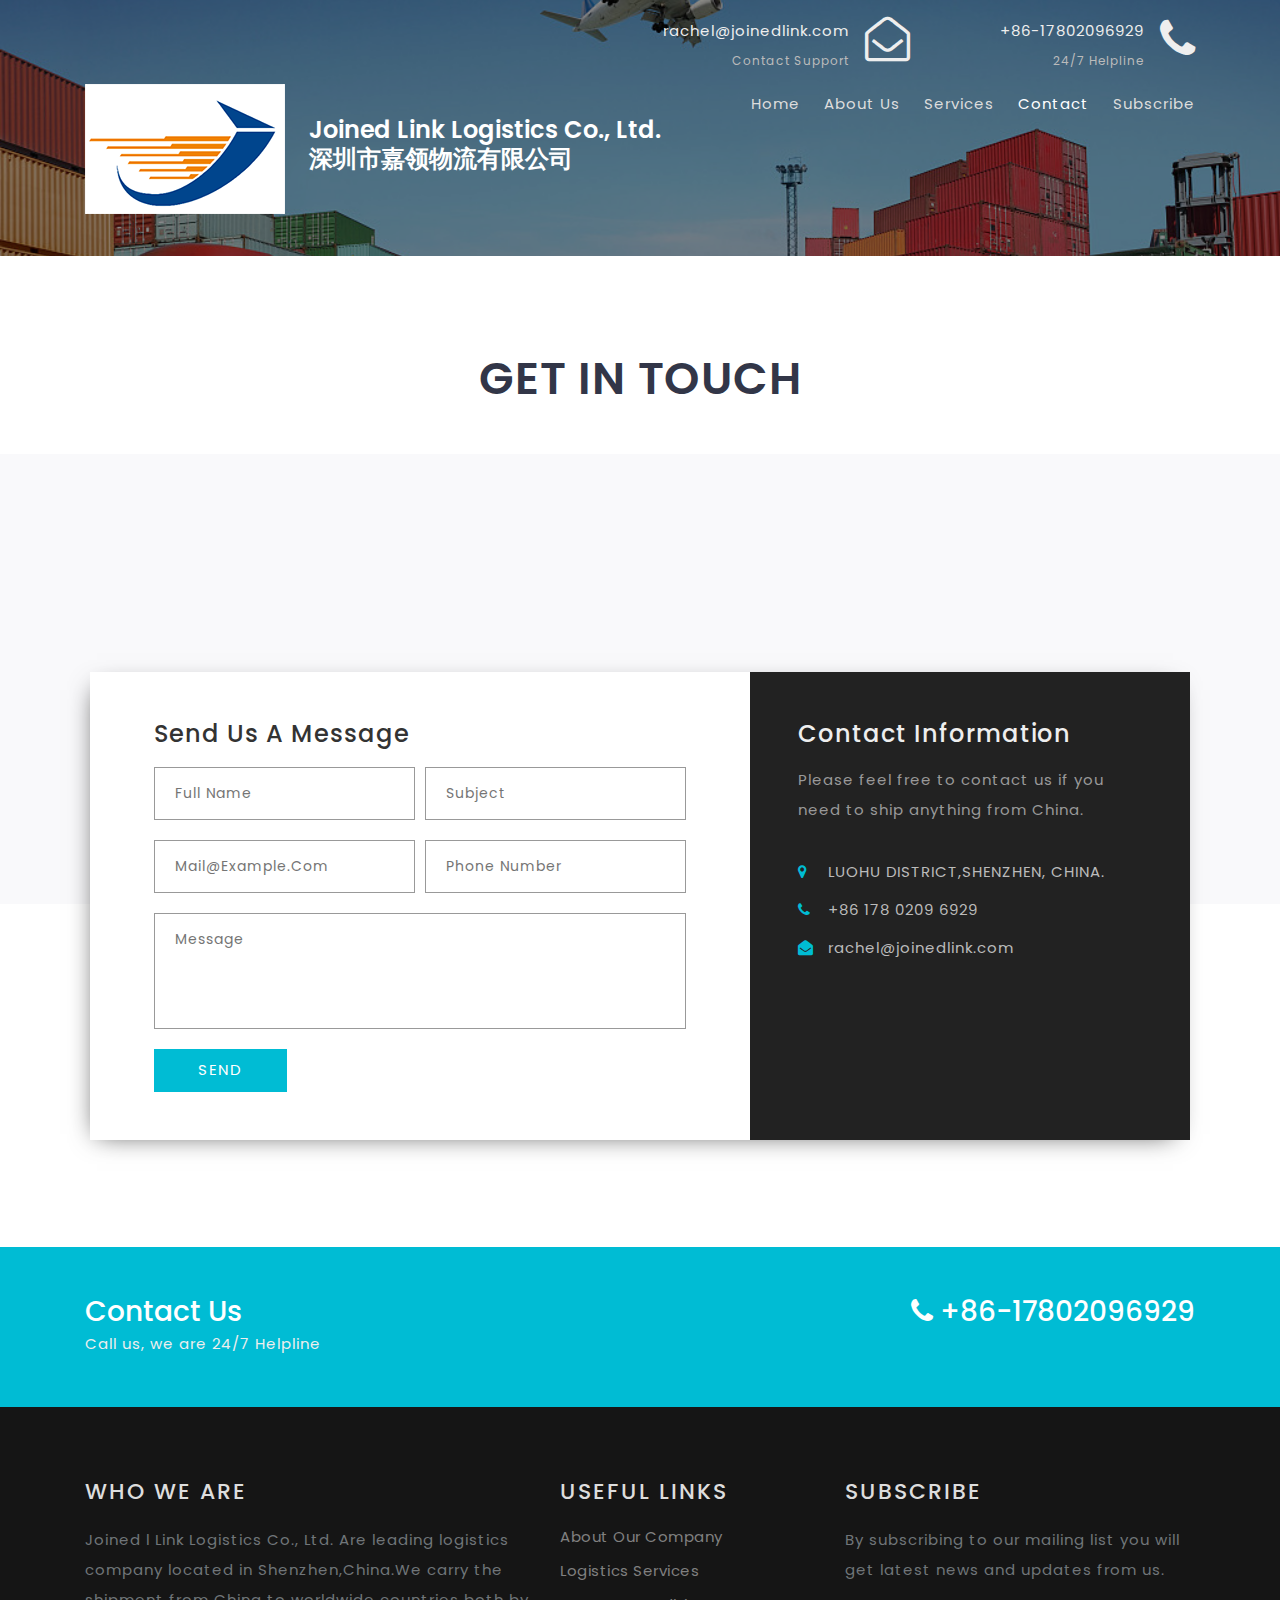
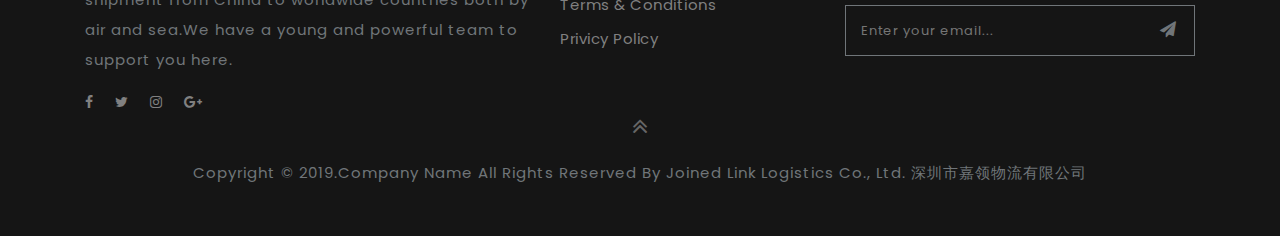
==== contact.html @ b7294167 "Add files via upload" ====
<!DOCTYPE html>
<html lang="en">
<head>
<title>Contact</title>
<!-- for-mobile-apps -->
<meta name="viewport" content="width=device-width, initial-scale=1">
<meta http-equiv="Content-Type" content="text/html; charset=utf-8" />
<meta name="keywords" content="" />

    <script>
        addEventListener("load", function () {
            setTimeout(hideURLbar, 0);
        }, false);

        function hideURLbar() {
            window.scrollTo(0, 1);
        }
    </script>
	
	<!-- css files -->
    <link href="css/bootstrap.css" rel='stylesheet' type='text/css' /><!-- bootstrap css -->
    <link href="css/style.css" rel='stylesheet' type='text/css' /><!-- custom css -->
    <link href="css/font-awesome.min.css" rel="stylesheet"><!-- fontawesome css -->
	<!-- //css files -->
	
	<!-- google fonts -->
	<link href="http://fonts.googleapis.com/css?family=Poppins:100,100i,200,200i,300,300i,400,400i,500,500i,600,600i,700,700i,800,800i,900,900i&amp;subset=devanagari,latin-ext" rel="stylesheet">

	<!-- //google fonts -->
	
</head>
<body>
<!-- //header -->
<header>
	<div class="container">
		<!-- top header -->
		<div class="row top_header pt-3">
			<div class="col-lg-3 offset-lg-7 col-md-5 offset-md-3 col-sm-6 col-7 offset-sm-2 top-grid">
				<span class="fa ml-3 fa-envelope-open-o"></span>
				<p class=""> <a href="rachel@joinedlink.com">rachel@joinedlink.com</a> <span class="block">Contact Support</span> </p>
			</div>
			<div class="col-lg-2 col-md-4 col-sm-4 col-5 top-grid pl-0">
				<span class="fa ml-3 fa-phone"></span>
				<p class=""> +86-17802096929 <span class="block">24/7 Helpline</span> </p>
			</div>
		</div>
		<!-- top header -->
		<!-- nav -->
		<nav class="pt-2">
			<div id="logo">
				<h1> <a href="index.html">Joined Link Logistics Co., Ltd.<br>深圳市嘉领物流有限公司</a></h1>
			</div>
			<label for="drop" class="toggle">Menu</label>
			<input type="checkbox" id="drop" />
			<ul class="menu mt-md-2 ml-auto">
				<li class="mr-lg-4 mr-2"><a href="index.html">Home</a></li>
				<li class="mr-lg-4 mr-2"><a href="about.html">About Us</a></li>
				<li class="mr-lg-4 mr-2"><a href="services.html">Services</a></li>
				<!--<li class="mr-lg-3 mr-2 p-0">
					 First Tier Drop Down 
					<label for="drop-2" class="toggle">Dropdown <span class="fa fa-angle-down" aria-hidden="true"></span> </label>
					<a href="#">Dropdown <span class="fa fa-angle-down" aria-hidden="true"></span></a>
					<input type="checkbox" id="drop-2"/>
					<ul class="inner-dropdown">
						<li><a href="gallery.html">Our Gallery</a></li>
						<li><a href="error.html">404 Error Page</a></li>
						<li><a href="#">Add Link</a></li>
					</ul>
				</li>-->
				<li class="mr-lg-4 mr-2 active"><a href="contact.html">Contact</a></li>
				<li class=""><a href="#subscribe">Subscribe</a></li>
			</ul>
		</nav>
		<!-- //nav -->
	</div>
</header>
<!-- //header -->

<!-- inner banner -->
<div class="inner-banner" id="home">
	<div class="container">
		
	</div>	
</div>
<!-- inner banner -->

<!-- contact -->
<section class="contact py-5 my-lg-5">
	<h2 class="heading text-center mb-sm-5 mb-4"> Get In Touch </h2>
	<div class="map">
		<iframe src=""></iframe>
		<div class="main_grid_contact">
			<div class="form">
				<h3 class="text-capitalize mb-2">send us a message</h3>
				<form action="#" method="post">
					<div class="input-group">
						<input type="text" class="margin2" name="name" placeholder="Full name" required="">
						<input type="text" name="name" placeholder="Subject" required="">
					</div>
					<div class="input-group">
						<input type="email" class="margin2" name="email" placeholder="mail@example.com"  required="">
						<input type="text" name="number" placeholder="phone number"  required="">
					</div>
					<div class="input-group">
						<textarea rows="4" cols="50" placeholder="message"></textarea>
					</div>
					<div class="input-group1">
						<button class="submit btn">Send </button>
					</div>
				</form>
			</div>
			<div class="w3ls-contact">
				<h3 class="text-capitalize mb-3">contact Information</h3>
				<p class="">Please feel free to contact us if you need to ship anything from China.</p>
				<address>
					<p class="mt-3"><span class="fa fa-map-marker"></span> LUOHU DISTRICT,SHENZHEN,<span> CHINA.</span> </p>
					<p class="my-2"><span class="fa fa-phone"></span> +86 178 0209 6929 </p>
					<p class=""><span class="fa fa-envelope-open"></span> <a href="mailto:rachel@joinedlink.com">rachel@joinedlink.com</a> </p>
				</address>
			</div>
		</div>
	</div>
</section>
<!-- //contact -->

<!-- footer-top -->
<section class="footer-top py-5">
	<div class="container">
		<div class="row footer-top-grid">
			<div class="col-sm-6">
				<h3>Contact Us</h3>
				<p>Call us, we are 24/7 Helpline</p>
			</div>
			<div class="col-sm-6 text-sm-right mt-sm-0 mt-3">
				<h3><span class="fa fa-phone" aria-hidden="true"></span> +86-17802096929</h3>
			</div>
		</div>
	</div>
</section>
<!-- //footer-top -->

<!--footer -->
<div class="footer footer_w3layouts_section_1its py-5" id="subscribe">
	<div class="container pt-sm-4">
		<div class="row footer-grid">
			<div class="col-md-5 footer-grid_section_1its_w3">
				<div class="footer-title">
					<h3>Who we are</h3>
				</div>
				<div class="footer-text">
					<p>Joined l Link Logistics Co., Ltd. Are leading logistics company located in Shenzhen,China.We carry the shipment from China to worldwide countries both by air and sea.We have a young and powerful team to support you here.</p>
					<ul class="social_section_1info">
						<li><a href="#" class="w3_facebook"><i class="fa fa-facebook"></i></a></li>
						<li><a href="#" class="w3_twitter"><i class="fa fa-twitter"></i></a></li>
						<li><a href="#" class="w3_instagram"><i class="fa fa-instagram"></i></a></li>
						<li><a href="#" class="w3_google"><i class="fa fa-google-plus"></i></a></li>
					</ul>
				</div>
			</div>
			<div class="col-md-3 col-sm-5 footer-grid_section_1its_w3 mt-md-0 mt-4">
				<div class="footer-title">
					<h3>Useful Links</h3>
				</div>
				<ul class="links">
					<li><a href="about.html">About Our Company</a></li>
					<li><a href="services.html">Logistics Services</a></li>
					<li><a href="#">Terms & Conditions</a></li>
					<li><a href="#">Privicy Policy</a></li>
				</ul>
			</div>
			<div class="col-md-4 col-sm-7 footer-grid_section_1its_w3 mt-md-0 mt-4">
				<div class="footer-title">
					<h3>Subscribe</h3>
				</div>
				<div class="footer-text">
					<p>By subscribing to our mailing list you will get latest news and updates from us.</p>
					<form action="#" method="post">
						<input type="email" name="Email" placeholder="Enter your email..." required="">
						<button class="btn1"><i class="fa fa-paper-plane" aria-hidden="true"></i></button>
						<div class="clearfix"> </div>
					</form>
				</div>
			</div>
			<div class="clearfix"></div>
		</div>
		<!-- move top -->
		<div class="move-to-top text-center">
			<a href="#home" class="move-top"><span class="fa fa-angle-double-up" aria-hidden="true"></span></a>
		</div>
		<!-- //move top -->
		<div class="copyright">
			<p>Copyright &copy; 2019.Company name All rights reserved by Joined Link Logistics Co., Ltd. 深圳市嘉领物流有限公司</a></p>
		</div>
	</div>
</div>
<!-- //footer -->

</body>
</html>
---- css/style.css ----
html,
body {
    margin: 0;
    font-size: 100%;
    background: #fff;
	font-family: 'Poppins', sans-serif;
}

html {
  scroll-behavior: smooth;
}
body a {
    text-decoration: none;
    transition: 0.5s all;
    -webkit-transition: 0.5s all;
						</div>
    -moz-transition: 0.5s all;
    -o-transition: 0.5s all;
    -ms-transition: 0.5s all;
	font-family: 'Poppins', sans-serif;
}

body img {
    max-width: 100%;
}

a:hover {
    text-decoration: none;
}

input[type="button"],
input[type="submit"],
input[type="text"],
input[type="email"],
input[type="search"] {
    transition: 0.5s all;
    -webkit-transition: 0.5s all;
    -moz-transition: 0.5s all;
    -o-transition: 0.5s all;
    -ms-transition: 0.5s all;
}

h1,
h2,
h3,
h4,
h5,
h6 {
    margin: 0;
	color: #323648;
}
li {
    list-style-type: none;
}
p {
    margin: 0;
    font-size: 15px;
    line-height: 30px;
    letter-spacing: 1px;
    color: #707579;
}

ul {
    margin: 0;
    padding: 0;
}


/*-- header --*/

header {
    position: absolute;
    z-index: 9;
    width: 100%;
}

.toggle,
[id^=drop] {
	display: none;
}

/* Giving a background-color to the nav container. */
nav { 
	margin:0;
	padding: 0;
}

.text-indent{
	text-indent: 2em;
}

/**
 #logo a {
	float: left;
    font-size: .5em;
    display: initial;
    margin: 0;
    letter-spacing: 0px;
    color: #fff;
    font-weight: 600;
    padding: 3px 0;
    border: none;
	background: url(../images/log_new.png) no-repeat left center;
    display: inline-block;
    /* width: 400px;
    height: 68px;
    /* vertical-align: middle; 
    padding-left: 120px;
    padding-top: 10px;
} 
**/

#logo a {
	float: left;
    font-size: .6em;
    display: initial;
    margin: 0;
    letter-spacing: 0px;
    color: #fff;
    font-weight: 600;
    padding: 3px 0;
    border: none;
	background: url(../images/log_new1.png) no-repeat left center;
    display: inline-block;
    /* width: 400px; */
    height: 130px;
    /* vertical-align: middle; */
    padding-left: 14rem;
    padding-top: 2rem;
}

#logo a span.fa {
    color: #00BCD4;
}


/* Since we'll have the "ul li" "float:left"
 * we need to add a clear after the container. */

nav:after {
	content:"";
	display:table;
	clear:both;
}
.tlinks{text-indent:-9999px;height:0;line-height:0;font-size:0;overflow:hidden;}
/* Removing padding, margin and "list-style" from the "ul",
 * and adding "position:reltive" */
nav ul {
	float: right;
	padding:0;
	margin:0;
	list-style: none;
	position: relative;
	}
	
/* Positioning the navigation items inline */
nav ul li {
	margin: 0px;
	display:inline-block;
	float: left;
	}

/* Styling the links */
nav a {
    color: #ddd;
    text-transform: capitalize;
    letter-spacing: 1px;
    padding-left: 0;
    padding-right: 0;
	padding: 10px 0;
    font-size: 15px;
}


nav ul li ul li:hover { background: #f8f9fa; }

/* Background color change on Hover */
nav a:hover { 
	color: #ddd;
}
nav .inner-dropdown a:hover {
    color: #333;
}
.menu li.active  a{ 
	color: #fff;
}

/* Hide Dropdowns by Default
 * and giving it a position of absolute */
nav ul ul {
	display: none;
	position: absolute; 
	/* has to be the same number as the "line-height" of "nav a" */
	top: 30px; 
    background: #fff;
    padding: 10px;
}
	
/* Display Dropdowns on Hover */
nav ul li:hover > ul {
	display:inherit;
}
	
/* Fisrt Tier Dropdown */
nav ul ul li {
	width:170px;
	float:none;
	display:list-item;
	position: relative;
}
nav ul ul li a {
    color: #333 !important;
    padding: 5px 10px;
    display: block;
}

/* Second, Third and more Tiers	
 * We move the 2nd and 3rd etc tier dropdowns to the left
 * by the amount of the width of the first tier.
*/
nav ul ul ul li {
	position: relative;
	top:-60px;
	/* has to be the same number as the "width" of "nav ul ul li" */ 
	left:170px; 
}
.login-icon a {
    background: #03A9F4;
    padding: 12px 25px;
    color: #fff;
    font-size: 14px;
    letter-spacing: 2px;
    border-radius: 35px;
    text-transform: uppercase;
}

.login-icon a:hover {
    color: #03A9F4;
    background: #fff;
}

/* Change ' +' in order to change the Dropdown symbol */
li > a:only-child:after { content: ''; }


/* Media Queries
--------------------------------------------- */

@media all and (max-width : 736px) {

	#logo {
		display: block;
		padding: 0;
		width: 100%;
		text-align: center;
		float: none;
	}

	.login-icon a {
		padding: 11px 15px;
	}
	nav {
		margin: 0;
	}
	nav a {
		color: #333;
	}

	/* Hide the navigation menu by default */
	/* Also hide the  */
	.toggle + a,
	.menu {
		display: none;
	}

	/* Stylinf the toggle lable */
	.toggle {
		display: block;
		padding: 7px 15px;
		font-size: 17px;
		text-decoration: none;
		border: none;
		float: right;
		background-color: #00BCD4;
		color: #fff;
		border-radius: 0px;
	}
	.menu .toggle {
		float: none;
		text-align: center;
		margin: auto;
		width: auto;
		padding: 5px;
		font-weight: normal;
		font-size: 15px;
		letter-spacing: 1px;
		background: none;
		color: #333;
	}

	.toggle:hover {
		color:#333;
		background-color: #fff;
	}

	/* Display Dropdown when clicked on Parent Lable */
	[id^=drop]:checked + ul {
		display: block;
		background: #fff;
		padding: 15px 0;
		width:100%;
		text-align: center;
	}

	/* Change menu item's width to 100% */
	nav ul li {
		display: block;
		width: 100%;
		padding: 7px 0;
		}
	nav a{
		padding: 5px 0;
	}
	nav a:hover {
		color: #333;
		border-bottom: 2px solid #333;
	}
	nav ul ul .toggle,
	nav ul ul a {
		padding: 0 40px;
	}

	nav ul ul ul a {
		padding: 0 80px;
	}

	nav a:hover,
 	nav ul ul ul a {
		background-color: transparent;
	}
  
	nav ul li ul li .toggle,
	nav ul ul a,
	nav ul ul ul a{
		padding:14px 20px;	
		color:#FFF;
		font-size:17px; 
	}
  
  
	nav ul li ul li .toggle,
	nav ul ul a {
		background-color: #fff; 
	}
	nav ul ul li a {
		font-size: 15px;
		display: inline-block;
		border-bottom: 2px solid transparent;
	}
	ul.inner-ul{
		padding: 0!important;
	}
	/* Hide Dropdowns by Default */
	nav ul ul {
		float: none;
		position:static;
		color: #ffffff;
		/* has to be the same number as the "line-height" of "nav a" */
	}
		
	/* Hide menus on hover */
	nav ul ul li:hover > ul,
	nav ul li:hover > ul {
		display: none;
	}
		
	/* Fisrt Tier Dropdown */
	nav ul ul li {
		display: block;
		width: 100%;
		padding: 0;
	}

	nav ul ul ul li {
		position: static;
		/* has to be the same number as the "width" of "nav ul ul li" */ 

	}

}

@media all and (max-width : 330px) {

	nav ul li {
		display:block;
		width: 94%;
	}

}
.user span.fa {
    font-size: 25px;
    color: #fff;
}
.buttons li a:hover {
    color: #fff;
}
.top_header p {
    color: #eee;
    float: right;
}
.top-grid span.fa {
    font-size: 45px;
    color: #eee;
    float: right;
}
.top-grid p a{
	color: #eee;
}
.top_header span.block {
    display: block;
    font-size: 12px;
    color: #bbb;
}
.top_header{
	text-align:right;
}
/*-- //header --*/


/*-- banner --*/
.banner {
    background: url(../images/images_lib/background/3.jpg) no-repeat center;
    background-size: cover;
	position: relative;
    height: 48vw;
    margin-bottom: 7em;
}
.banner:before{
    content: '';
    position: absolute;
    width: 100%;
    height: 100%;
    top: 0;
    left: 0;
    opacity: 0.45;
	background: #000;
}
.slider-info {
    position: relative;
    text-align: center;
    width: 70%;
    margin: auto;
}
.agileinfo-logo h2 {
    color: #fff;
    font-size: 3.5em;
    text-transform: uppercase;
    font-weight: 600;
    letter-spacing: 2px;
    text-shadow: 0 1px 2px rgba(0, 0, 0, 0.37);
}
.banner-text a {
    color: #fff;
    background: #00BCD4;
    padding: 13px 35px;
    display: inline-block;
    letter-spacing: 1px;
    margin-top: 1.5em;
    border-radius: 4px;
}

.banner-text {
    padding-top: 15vw ;
}
.banner ul.social li {
    display: inline-block;
    margin: 8px;
}
.banner  ul.social li  a{
    font-size: 16px;
    color: #eee;
    line-height: 26px;
    letter-spacing: 1px;
    list-style-type: none;
}
/*-- //banner --*/

/*-- about --*/
.about h3 {
    font-size: 26px;
    font-weight: 600;
    text-transform: uppercase;
    letter-spacing: .5px;
    line-height: 32px;
}
.about h6 {
    color: #999;
    letter-spacing: 2px;
    font-weight: 600;
}
.about h5 {
    font-weight: 600;
    letter-spacing: 2px;
    font-size: 18px;
}
.about h5 span.fa {
    color: #0079c1;
}
/*-- //about --*/


/*-- Why choose us --*/
.choose {
    bottom: -15%;
    width: 75%;
    left: 0;
    margin: 0 auto;
    right: 0;
    background: #fff;
}
.choose-grid h3 {
    font-size: 18px;
    font-weight: 600;
    text-transform: uppercase;
    letter-spacing: 1px;
    line-height: 32px;
}

.choose-icon span.fa {
    font-size: 40px;
    color: rgba(0, 188, 212, .5);
}
.choose-icon {
    background: #fff;
    padding: 3em 1em;
    width: 20%;
	margin-right:5px;
    float: left;
	box-shadow: 7px 7px 10px 0 rgba(76, 110, 245, .1);
	transition: 0.5s all;
	-webkit-transition: 0.5s all;
	-moz-transition: 0.5s all;
	-ms-transition: 0.5s all;
	-o-transition: 0.5s all;
}
.choose-icon:hover  {
    transform: scale(1.1);
	transition: 0.5s all;
	-webkit-transition: 0.5s all;
	-moz-transition: 0.5s all;
	-ms-transition: 0.5s all;
	-o-transition: 0.5s all;
}

/*
.choose-icon:hover  {
    background: #00BCD4;
    transform: scale(1.1);
	transition: 0.5s all;
	-webkit-transition: 0.5s all;
	-moz-transition: 0.5s all;
	-ms-transition: 0.5s all;
	-o-transition: 0.5s all;
}

.choose-icon:hover.choose-icon span.fa,.choose-icon:hover.choose-icon h3 {
	color: #fff;
}
.choose-icon:hover.choose-icon p {
	color: #eee;
}
*/
h2.heading,h3.heading {
    text-transform: uppercase;
    font-size: 45px;
    letter-spacing: 1px;
    font-weight: 600;
}
/*-- //Why choose us --*/


/*-- services --*/
.mb-60 {
    margin-bottom: 60px;
}
.bg-clr {
    background: #f8f9fa;
}
.services-inner {
    border: 2px solid #00bcd4;
    transition: .3s;
    margin: 10px;
    background: #fff;
}
.our-services-icon {
    position: absolute;
    top: -15px;
    right: 50px;
    background: #fff;
    width: 80px;
    text-align: center;
}

.our-services-icon span.fa {
	font-size: 45px;
    color: #00bcd4;
}
.our-services-text {
    padding-right: 10px;
}
.our-services-text {
    padding: 28px 30px;
	height: 245px;
}
.our-services-text h4 {
    color: #323648;
    font-size: 18px;
    font-weight: 600;
    letter-spacing: 1px;
    margin-bottom: 18px;
	margin-top: 15px;
    position: relative;
    text-transform: uppercase;
}
.our-services-wrapper:hover .services-inner {
    background: #fff none repeat scroll 0 0;
    border: 2px solid transparent;
    box-shadow: 0px 1px 10px 0px rgba(0, 0, 0, 0.2);
}
.our-services-text p {
    margin-bottom: 0;
}
.services p {
    font-size: 14px;
    font-weight: 400;
    line-height: 26px;
    color: #666;
}
h4.heading {
    text-transform: uppercase;
    font-size: 30px;
    line-height: 45px;
    letter-spacing: 1px;
    font-weight: 700;
}
/*-- //services-- */

/*-- stats --*/
.stats-inner-grid h4 {
    font-size: 50px;
    float: left;
    font-weight: 600;
}
.stats-inner-grid p{
    float: left;
	margin-left: 15px;
    line-height: 22px;
    margin-top: 5px;
}
.stats-right {
    padding: 2em;
}
/*-- //stats --*/

/*-- shipping --*/
.shipping {
    background: #00bcd4;
    background: #f8f9fa;
}
.shipping-right{
    background: #fff;
    padding: 3em 4em;
	box-shadow: 7px 7px 10px 0 rgba(76, 110, 245, .1);
}
/*-- //shipping --*/

/*--/blog-grid-info--*/

p.card-text {
    line-height: 26px;
}
.blog-grid-info .card-body {
    padding: 0;

}
.manager-img img {
    border: 9px solid #f8f9fa;
    float: left;
}
.manager-img img.img1 {
    border: none;
    float: left;
    width: 45%;
    margin-top: 2em;
}
.blog-sec a {
    color: #fff;
    background: #00BCD4;
    padding: 12px 35px;
    display: inline-block;
    letter-spacing: 1px;
    margin-top: 1em;
    border-radius: 4px;
    font-size: 15px;
}
.blog-grid-info .card h5.card-title {
    color: #323648;
    font-size: 21px;
    font-weight: 600;
    letter-spacing: 1px;
    margin-bottom: 18px;
    position: relative;
    text-transform: uppercase;
}

.about-in.blog-grid-info .card {
    padding: 0;
    border: 1px solid transparent;
}

.blog-des.blogger {
    border: 1px solid rgba(221, 221, 221, 0.3);
    border-top: 0px;
}

/*--//blog-grid-info--*/


/*-- footer top-- */
.footer-top {
    background: #00bcd4;
}
.footer-top-grid h3{
    color: #fff;
}
.footer-top-grid p {
    color: #eee;
}
/*-- //footer top-- */

/*--footer--*/

.footer_w3layouts_section_1its{
	background: #151515;
}

.footer_w3layouts_section_1its h3, .footer_w3layouts_section_1its h2 {
    font-size: 22px;
    color: #ddd;
    margin-bottom: 20px;
    letter-spacing: 2px;
    text-transform: uppercase;
}

.phone {
    margin-top: 20px;
}

.contact-info h4 {
    font-style: normal;
    font-weight: 300;
    font-size: 1.3em;
    line-height: 1.71;
    letter-spacing: 1px;
    text-transform: capitalize;
    color: #fff;
}
.copyright {
    padding-top: 1em;
    text-align: center;
}
.copyright p {
    text-transform: capitalize;
}
.copyright p a{
	color:#808080;
	text-decoration: underline;
}
.copyright p a:hover {
	color:#fff;
}

.footer-grid:nth-child(2) {
	border-left: 1px solid #1b1b1b;
	border-right: 1px solid #1b1b1b;
}

.footer ul li.hd {
	color: #34bf49;
}

.newsletter .email {
	background-color: #F4F4F4;
	border: none;
}

.flickr-grid {
	float: left;
	width: 32%;
	margin: 0 0.1em .2em;
}

.flickr-grid a img {
	width: 100%;
	padding: 0.3em;
	border: 1px solid #333333;
}

.footer-text input[type="email"] {
    outline: none;
    padding: 15px 15px;
    color: #fff;
    font-size: 13px;
    width: 85%;
    border: none;
    background: none;
    letter-spacing: 1px;
}

.newsletter {
	position: relative;
	margin-top: 2em;
}

button.btn1 {
    color: #707579;
    border: none;
    padding: 12px 0;
    outline: none;
    text-align: center;
    text-decoration: none;
    background: none;
    background: none;
    -webkit-transition: 0.5s all;
    -moz-transition: 0.5s all;
    -o-transition: 0.5s all;
    -ms-transition: 0.5s all;
    transition: 0.5s all;
    float: right;
    width: 15%;
    cursor: pointer;
}
.footer-grid_section_1its_w3 form {
    border: 1px solid #707579;
    width: 100%;
    margin-top: 20px;
}
ul.social_section_1info li {
    display: inline-block;
}

ul.social_section_1info {
    margin-top: 15px;
}

ul.social_section_1info a {
    color: #808080;
    margin-right: 18px;
    font-size: 14px;
}

.phone p a {
    color: #808080;
}

ul.links li {
    list-style-type: none;
    margin: 10px 0;
}
ul.links li a{
    color: #808080;
    font-size: 15px;
    letter-spacing: .5px;
}


/*--//footer--*/

/*-- inner page banner --*/
.inner-banner {
    background: url(../images/images_lib/background/3.jpg) no-repeat center;
    background-size: cover;
    min-height: 20vw;
	position: relative;
}
.inner-banner:before {
    content: '';
    position: absolute;
    width: 100%;
    height: 100%;
    top: 0;
    left: 0;
    opacity: 0.45;
    background: #000;
}
/*-- //inner page banner --*/


/*-- Contact --*/
.map iframe {
    border: none;
    width: 100%;
    height: 450px;
	background: #f9f9fb;
}
.map {
    position: relative;
    margin-bottom: 15em;
}
.w3ls-contact h3 {
    color: #eee;
    font-size: 24px;
    letter-spacing: 1px;
}
.form h3 {
    color: #333;
    font-size: 24px;
    letter-spacing: 1px;
}
.w3ls-contact p {
    margin: 0;
    font-size: 15px;
    color: #999;
    letter-spacing: 1px;
}
.main_grid_contact {
    display: flex;
    width: 70%;
    position: absolute;
    bottom: -50%;
    left: 15%;
	-webkit-box-shadow: -5px 6px 25px -12px rgba(0,0,0,0.75);
	-moz-box-shadow: -5px 6px 25px -12px rgba(0,0,0,0.75);
	box-shadow: -5px 6px 25px -12px rgba(0,0,0,0.75);
}
.form {
    flex-basis: 60%;
    -webkit-flex-basis: 60%;
    padding: 3em 4em;
    background: #fff;
}
.w3ls-contact {
    flex-basis: 40%;
    -webkit-flex-basis: 40%;
    padding: 3em 3em;
    background: #222;
}
.input-group input[type="text"], .input-group input[type="email"] {
    font-size: 14px;
    letter-spacing: 1px;
    text-transform: capitalize;
    padding: 15px 20px;
    margin: 10px 0;
    width: 49%;
	color: #666;
    box-sizing: border-box;
    outline: none;
    border: 1px solid #999;
    background: transparent;
}
.input-group input.margin2 {
    margin-right: 2%;
}
.input-group1 button.btn {
    font-size: 15px;
    text-transform: uppercase;
    letter-spacing: 2px;
    outline: none;
    box-sizing: border-box;
    cursor: pointer;
    color: #fff;
    background: #00bcd4;
    padding: 10px;
    border: none;
    width: 25%;
    margin: 10px 0 0 auto;
	border-radius: 0;
    transition: all 0.5s ease-in;
}
textarea {
    font-size: 14px;
    resize: none;
	text-transform: capitalize;
    padding: 15px 20px;
    letter-spacing: 1px;
    width: 100%;
	margin: 10px 0;
    box-sizing: border-box;
    outline: none;	
    color: #666;
	border: 1px solid #999;
	background: transparent;
}

.w3ls-contact address p span.fa {
    width: 25px;
    margin-left: 0px;
    display: inline-block;
	color: #00bcd4;
}
.w3ls-contact address p, .w3ls-contact address p a{
    color: #bbb;
}
.w3ls-contact address {
    margin-bottom: 2rem;
    margin-top: 2rem;
}
/*-- //Contact --*/

/*-- move top --*/
a.move-top span {
    color: #666;
    font-size: 25px;
}
/*-- //move top --*/

/* gallery page */
.gal-img {
    padding: 5px;
}
.gal-img img,.popup img {
    width: 100%;
}
/* popup */
.popup-effect {
    position: fixed;
    top: 0;
    bottom: 0;
    left: 0;
    right: 0;
    background: rgba(0, 0, 0, 0.7);
    transition: opacity 0ms;
    visibility: hidden;
    opacity: 0;
    z-index: 99;
}

.popup-effect:target {
    visibility: visible;
    opacity: 1;
}

.popup {
    background: #fff;
    border-radius: 4px;
    max-width: 430px;
    position: relative;
    margin: 8em auto;
    padding: 3em 2em;
    z-index: 999;
    text-align: center;
}

.popup .close {
    position: absolute;
    top: 5px;
    right: 15px;
    transition: all 200ms;
    font-size: 30px;
    font-weight: bold;
    text-decoration: none;
    color: #000;
}


/* //popup */
/* //gallery page */


/*-- testimonials slider --*/
.clients {
    background: #f8f9fa;
}
.csslider {
    position: relative;
}

.csslider>input {
    display: none;
}

.csslider>input:nth-of-type(4):checked~ul li:first-of-type {
    margin-left: -300%;
}

.csslider>input:nth-of-type(3):checked~ul li:first-of-type {
    margin-left: -200%;
}

.csslider>input:nth-of-type(2):checked~ul li:first-of-type {
    margin-left: -100%;
}

.csslider>input:nth-of-type(1):checked~ul li:first-of-type {
    margin-left: 0%;
}

.csslider>ul {
    position: relative;
    font-size: 0;
    line-height: 0;
    margin: 0 auto;
    padding: 0;
    overflow: hidden;
    white-space: nowrap;
    -moz-box-sizing: border-box;
    -webkit-box-sizing: border-box;
    box-sizing: border-box;
}

.csslider>ul>li {
    position: relative;
    display: inline-block;
    width: 100%;
    height: 100%;
    overflow: visible;
    font-size: 15px;
    font-size: initial;
    line-height: normal;
    -moz-transition: all 0.5s cubic-bezier(0.4, 1.3, 0.65, 1);
    -o-transition: all 0.5s ease-out;
    -webkit-transition: all 0.5s cubic-bezier(0.4, 1.3, 0.65, 1);
    transition: all 0.5s cubic-bezier(0.4, 1.3, 0.65, 1);
    vertical-align: top;
    -moz-box-sizing: border-box;
    -webkit-box-sizing: border-box;
    box-sizing: border-box;
    white-space: normal;
}

.csslider>.navigation {
    position: absolute;
    bottom: -20%;
    left: 47%;
    z-index: 10;
    font-size: 0;
    line-height: 0;
    text-align: center;
    -webkit-touch-callout: none;
    -webkit-user-select: none;
    -khtml-user-select: none;
    -moz-user-select: none;
    -ms-user-select: none;
    user-select: none;
}

.csslider>.navigation>div {
    margin-left: -100%;
}

.csslider>.navigation label {
    position: relative;
    display: inline-block;
    cursor: pointer;
    border-radius: 50%;
    margin: 0 4px;
    padding: 5px;
    background: #aaa;
    transition: 0.5s all;
    -webkit-transition: 0.5s all;
    -moz-transition: 0.5s all;
    -o-transition: 0.5s all;
    -ms-transition: 0.5s all;
}

.csslider>.navigation label:hover:after {
    opacity: 1;
    transition: 0.5s all;
    -webkit-transition: 0.5s all;
    -moz-transition: 0.5s all;
    -o-transition: 0.5s all;
    -ms-transition: 0.5s all;
}

.csslider>.navigation label:after {
    content: '';
    position: absolute;
    left: 50%;
    top: 50%;
    margin-left: -6px;
    margin-top: -6px;
    background: #00bcd4;
    border-radius: 50%;
    padding: 6px;
    opacity: 0;
}

.csslider.inside .navigation {
    bottom: 10px;
    margin-bottom: 10px;
}

.csslider.inside .navigation label {
    border: 1px solid #7e7e7e;
}

.csslider>input:nth-of-type(1):checked~.navigation label:nth-of-type(1):after,
.csslider>input:nth-of-type(2):checked~.navigation label:nth-of-type(2):after,
.csslider>input:nth-of-type(3):checked~.navigation label:nth-of-type(3):after ,
.csslider>input:nth-of-type(4):checked~.navigation label:nth-of-type(4):after {
    opacity: 1;
}

.csslider.infinity>input:first-of-type:checked~.arrows label.goto-last,
.csslider>input:nth-of-type(1):checked~.arrows>label:nth-of-type(0),
.csslider>input:nth-of-type(2):checked~.arrows>label:nth-of-type(1),
.csslider>input:nth-of-type(3):checked~.arrows>label:nth-of-type(2),
.csslider>input:nth-of-type(4):checked~.arrows>label:nth-of-type(3) {
    display: block;
    left: 0;
    right: auto;
    -moz-transform: rotate(45deg);
    -ms-transform: rotate(45deg);
    -o-transform: rotate(45deg);
    -webkit-transform: rotate(45deg);
    transform: rotate(45deg);
}

.csslider.infinity>input:last-of-type:checked~.arrows label.goto-first,
.csslider>input:nth-of-type(1):checked~.arrows>label:nth-of-type(2),
.csslider>input:nth-of-type(2):checked~.arrows>label:nth-of-type(3),
.csslider>input:nth-of-type(3):checked~.arrows>label:nth-of-type(4) {
    display: block;
    right: 0;
    left: auto;
    -moz-transform: rotate(225deg);
    -ms-transform: rotate(225deg);
    -o-transform: rotate(225deg);
    -webkit-transform: rotate(225deg);
    transform: rotate(225deg);
}

/*#region MODULES */


#slider1 {
    width: 100%;
}

@media(max-width: 375px) {
    .csslider>.navigation {
        bottom: -8%;
    }
}


/* testimonials */
.main-clients {
    width: 65%;
    margin: 0 auto;
}
.feedback-top h4 {
    font-size: 22px;
    text-transform: capitalize;
    letter-spacing: .5px;
    line-height: 32px;
}
.carousel-indicators li {
    width: 12px;
    height: 12px;
    background-color: #fff;
    border-radius: 50%;
    cursor: pointer;
    margin: 0 5px;
}
.carousel-indicators .active {
    background-color: #ff6b6b;
}
.carousel-indicators {
    bottom: 0;
}
.img-pois-w3ls-2 {
    position: absolute;
    bottom: 0;
    left: 0;
}
.feedback-top {
    text-align: center;
}
.client-info {
    width: 50%;
    margin: auto;
}
.client-info img {
    width: 95px;
}
/* //testimonials */


/*-- team --*/

h3.team_name {
    font-size: 20px;
    font-weight: 500;
    color: #444;
    text-transform: capitalize;
    letter-spacing: .5px;
    line-height: 32px;
}
span.team_role {
    margin: 0;
    line-height: 1.8em;
    letter-spacing: 1px;
    color: #707579;
}
h4.team_phone {
    font-size: 22px;
    text-transform: capitalize;
    letter-spacing: .5px;
    line-height: 32px;
    color: #777;
}
h4.team_phone span.fa{
    color: #03A9F4;
}
.team_info {
    text-align: center;
}
.team span.info {
    text-transform: uppercase;
    font-weight: 600;
    letter-spacing: 2px;
    color: #03A9F4;
    font-size: 16px;
}
.team_info {
    text-align: center;
    bottom: 5px;
    left: 20px;
    right: 20px;
    background: #fff;
    padding: 20px 10px;
}
ul.team-social li {
    margin: 0 5px;
    display: inline-block;
}
ul.team-social li a  span.fa{
    font-size: 15px;
    color: #777;
}

.team {
    background: #f8f9fa;
}
.our-team-img {
    position: absolute;
    top: -50px;
    right: 50px;
    background: #fff;
    width: 120px;
    text-align: center;
}
.our-team-img img {
    border-radius: 50%;
    width: 110px;
}
/*-- //team --*/

/*-- error page --*/
.error-section h2 {
    font-size: 100px;
    font-weight: 700;
}
.error-section h2 span {
    font-weight: 100;
    font-size: 50px;
    vertical-align: middle;
}
.error-section a {
    color: #fff;
    background: #00BCD4;
    padding: 13px 35px;
    display: inline-block;
    letter-spacing: 1px;
    margin-top: 1.5em;
    border-radius: 4px;
}
/*-- //error page --*/


/*-- Responsive design --*/

@media(max-width:1440px) {
	.choose {
		width: 78%;
	}
	.main_grid_contact {
		width: 76%;
		left: 12%;
	}
}
@media(max-width:1336px) {
	.choose {
		width: 85%;
	}
	.main_grid_contact {
		width: 80%;
		left: 10%;
	}
}
@media(max-width:1280px) {
	.choose {
		width: 90%;
	}
	.main_grid_contact {
		width: 86%;
		left: 7%;
	}
}
@media(max-width:1080px) {
	.top-grid span.fa {
		font-size: 40px;
	}
	.top-grid {
		padding-right: 0;
	}
	.top-grid.pl-0 {
		padding-right: 0px;
	}
	.choose-icon {
		padding: 1.5em 0.7em;
	}
	.choose-grid h3 {
		font-size: 16px;
		letter-spacing: 1px;
	}
	.choose {
		bottom: -27%;
	}
	.agileinfo-logo h2 {
		font-size: 3em;
	}
	.about h3 {
		font-size: 22px;
	}
	h4.heading {
		font-size: 27px;
	}
	.stats-right {
		padding: 2em 0;
	}
	.blog-grid-info .card h5.card-title {
		font-size: 18px;
	}
	.stats-inner-grid h4 {
		font-size: 45px;
	}
	.our-team-img img {
		width: 80px;
	}
	.our-team-img {
		width: 100px;
	}
	.main_grid_contact {
		width: 90%;
		left: 5%;
	}
	.w3ls-contact {
		padding: 3em 2em;
	}
}
@media(max-width:1024px) {
	.choose {
		width: 95%;
	}
	.banner {
		height: 50vw;
	}
	.error-section h2 {
		font-size: 90px;
	}
	.error-section h2 span {
		font-size: 45px;
	}
}
@media(max-width:991px) {
	.slider-info {
		width: 75%;
	}
	.banner-text {
		padding-top: 18vw;
	}
	.agileinfo-logo h2 {
		font-size: 2.7em;
	}
	p {
		font-size: 14px;
	}
	.stats-right {
		padding: 2em 1em 0;
	}
	#logo a {
		font-size: .7em;
	}
	.manager-img img.img1 {
		width: 20%;
	}
	.footer_w3layouts_section_1its h3, .footer_w3layouts_section_1its h2 {
		font-size: 20px;
		letter-spacing: 1px;
	}
	h4.heading {
		font-size: 25px;
	}
	.choose-icon {
		padding: 2em 1em;
		margin-bottom: 5px;
		width: 32.7%;
	}
	.choose {
		bottom: -60%;
	}
	.banner {
		margin-bottom: 19em;
	}
	.main-clients {
		width: 90%;
		margin: 0 auto;
	}
	.csslider>.navigation {
		bottom: -10%;
	}
	h2.heading, h3.heading {
		font-size: 40px;
	}
}
@media(max-width:900px) {
	.banner {
		height: 54vw;
	}
	.banner-text {
		padding-top: 20vw;
	}
	.w3ls-contact h3,.form h3 {
		font-size: 22px;
	}
}
@media(max-width:800px) {
	.choose-icon {
		width: 32.6%;
	}
	.banner {
		height: 60vw;
	}
	.banner-text {
		padding-top: 25vw;
	}
	.agileinfo-logo h2 {
		font-size: 2.4em;
	}
	.choose {
		bottom: -65%;
	}
	.inner-banner {
		min-height: 25vw;
	}
	.feedback-top h4 {
		font-size: 20px;
	}
	.error-section h2 {
		font-size: 80px;
	}
	.error-section h2 span {
		font-size: 40px;
	}
	.main_grid_contact {
		flex-direction: column;
		position: static;
		width: 100%;
	}
	.map iframe {
		height: 300px;
	}
	.map {
		margin-bottom: 0em;
	}
	.w3ls-contact address {
		margin-bottom: 0rem;
		margin-top: 1rem;
	}
}
@media(max-width:736px) {
	.slider-info {
		width: 100%;
	}
	.banner {
		height: 64vw;
	}
	.blog-sec a {
		padding: 12px 30px;
		font-size: 14px;
	}
	.footer-top-grid h3 {
		font-size: 25px;
	}
	h4.heading {
		font-size: 24px;
	}
	.stats-inner-grid h4 {
		font-size: 40px;
	}
	.menu li.active a {
		color: #333;
	}
	ul.inner-dropdown {
		padding: 5px !important;
	}
	.manager-img img.img1 {
		width: 25%;
	}
	.client-info {
		width: 70%;
	}
	.main-clients {
		width: 100%;
	}
	h2.heading, h3.heading {
		font-size: 35px;
	}
	.error-section h2 {
		font-size: 70px;
	}
	.error-section h2 span {
		font-size: 40px;
	}
	.error-section a {
		padding: 12px 25px;
		font-size: 15px;
	}
}
@media(max-width:668px) {
	.choose-icon {
		width: 48.5%;
	}
	.choose {
		bottom: -65%;
		position: static !important;
		width: 100%;
		margin-top: 6em;
	}	
	.form {
		padding: 3em 2em;
	}
}
@media(max-width:600px) {
	.agileinfo-logo h2 {
		font-size: 2em;
	}
	.banner-text {
		padding-top: 28vw;
	}
	.banner-text a {
		padding: 11px 30px;
		font-size: 15px;
	}
	#logo a {
		font-size: .65em;
	}
	.inner-banner {
		min-height: 30vw;
	}
}	
@media(max-width:568px) {
	.top_header {
		padding-right: 2em;
	}
	.top-grid span.fa {
		font-size: 35px;
	}
	.gal {
		width: 70%;
		margin: 0 auto;
	}
}
@media(max-width:480px) {
	.top_header {
		padding-right: 1em;
	}
	.banner {
		height: 76vw;
	}
	.banner-text {
		padding-top: 35vw;
	}
	h4.heading {
		font-size: 20px;
		line-height: 35px;
	}
	.shipping-right {
		padding: 3em 3em;
	}
	.manager-img img.img1 {
		width: 30%;
	}
	h3.team_name {
		font-size: 18px;
	}
	span.team_role {
		font-size: 14px;
	}
	.gal {
		width: 80%;
	}
	.error-section h2 {
		font-size: 60px;
	}
	.error-section h2 span {
		font-size: 35px;
	}
	.input-group input[type="text"], .input-group input[type="email"] {
		width: 100%;
		font-size: 13px;
		margin: 10px 0 5px;
	}
	.input-group input.margin2 {
		margin-right: 0%;
	}
	.input-group1 button.btn {
		width: 35%;
	}
	.map iframe {
		height: 250px;
	}
	.w3ls-contact p {
		font-size: 14px;
	}
}
@media(max-width:415px) {
	.shipping-right {
		padding: 2em 2em;
	}
	.stats-inner-grid h4 {
		font-size: 28px;
	}
	.banner {
		margin-bottom: 46em;
	}
	.agileinfo-logo h2 {
		font-size: 1.7em;
	}
	.banner-text {
		padding-top: 40vw;
	}
	.banner {
		height: 84vw;
	}
	.choose {
		margin-top: 5em;
	}
	.choose-icon {
		padding: 2em 0em;
	}
	.choose-icon span.fa {
		font-size: 30px;
	}
	.our-services-text h4 {
		font-size: 17px;
		margin-bottom: 13px;
		margin-top: 10px;
	}
	.banner {
		margin-bottom: 36em;
	}
	.our-services-icon span.fa {
		font-size: 40px;
	}
	.manager-img img.img1 {
		width: 35%;
	}
	.inner-banner {
		min-height: 35vw;
	}
	.client-info {
		width: 80%;
	}
	.feedback-top h4 {
		font-size: 18px;
		line-height: 20px;
	}
	h2.heading, h3.heading {
		font-size: 30px;
	}
	.gal {
		width: 90%;
	}
	.popup {
		margin: 8em 1em;
		padding: 2em 1em;
	}
	.error-section h2 span {
		font-size: 30px;
		display: block;
		margin-bottom: 15px;
	}
	.error-section h2 {
		font-size: 55px;
	}
	.w3ls-contact h3, .form h3 {
		font-size: 20px;
	}
}
@media(max-width:384px) {
	.top-grid span.fa {
		font-size: 20px;
		margin-top: 5px;
	}
	.top_header p {
		font-size: 13px;
	}
	#logo a {
		font-size: .6em;
	}
	.agileinfo-logo h2 {
		font-size: 1.5em;
	}
	.banner-text {
		padding-top: 44vw;
	}
	.banner {
		height: 88vw;
	}
	.choose-icon {
		padding: 2em 1em;
		width: 100%;
	}
	.choose {
		width: 80%;
	}
	.stats-inner-grid h4 {
		font-size: 28px;
		float: none;
	}
	.stats-inner-grid p {
		float: none;
		margin-left: 0px;
	}
	.footer-top-grid h3 {
		font-size: 20px;
	}
	.footer_w3layouts_section_1its h3, .footer_w3layouts_section_1its h2 {
		font-size: 18px;
		letter-spacing: 1px;
	}
	.manager-img img.img1 {
		width: 45%;
	}
	.banner-text a {
		padding: 10px 25px;
		font-size: 13px;
	}
	.our-services-text {
		padding: 26px 24px;
	}
	.toggle {
		padding: 7px 15px;
		font-size: 15px;
	}
	.our-services-icon {
		width: 60px;
		top: -5px;
		padding-top: 5px;
	}
	.our-services-icon span.fa {
		font-size: 30px;
	}
	.inner-banner {
		min-height: 43vw;
	}
	ul.team-social li a span.fa {
		font-size: 13px;
	}
}
@media(max-width:990px) {
	
}

/*-- //Responsive design --*/
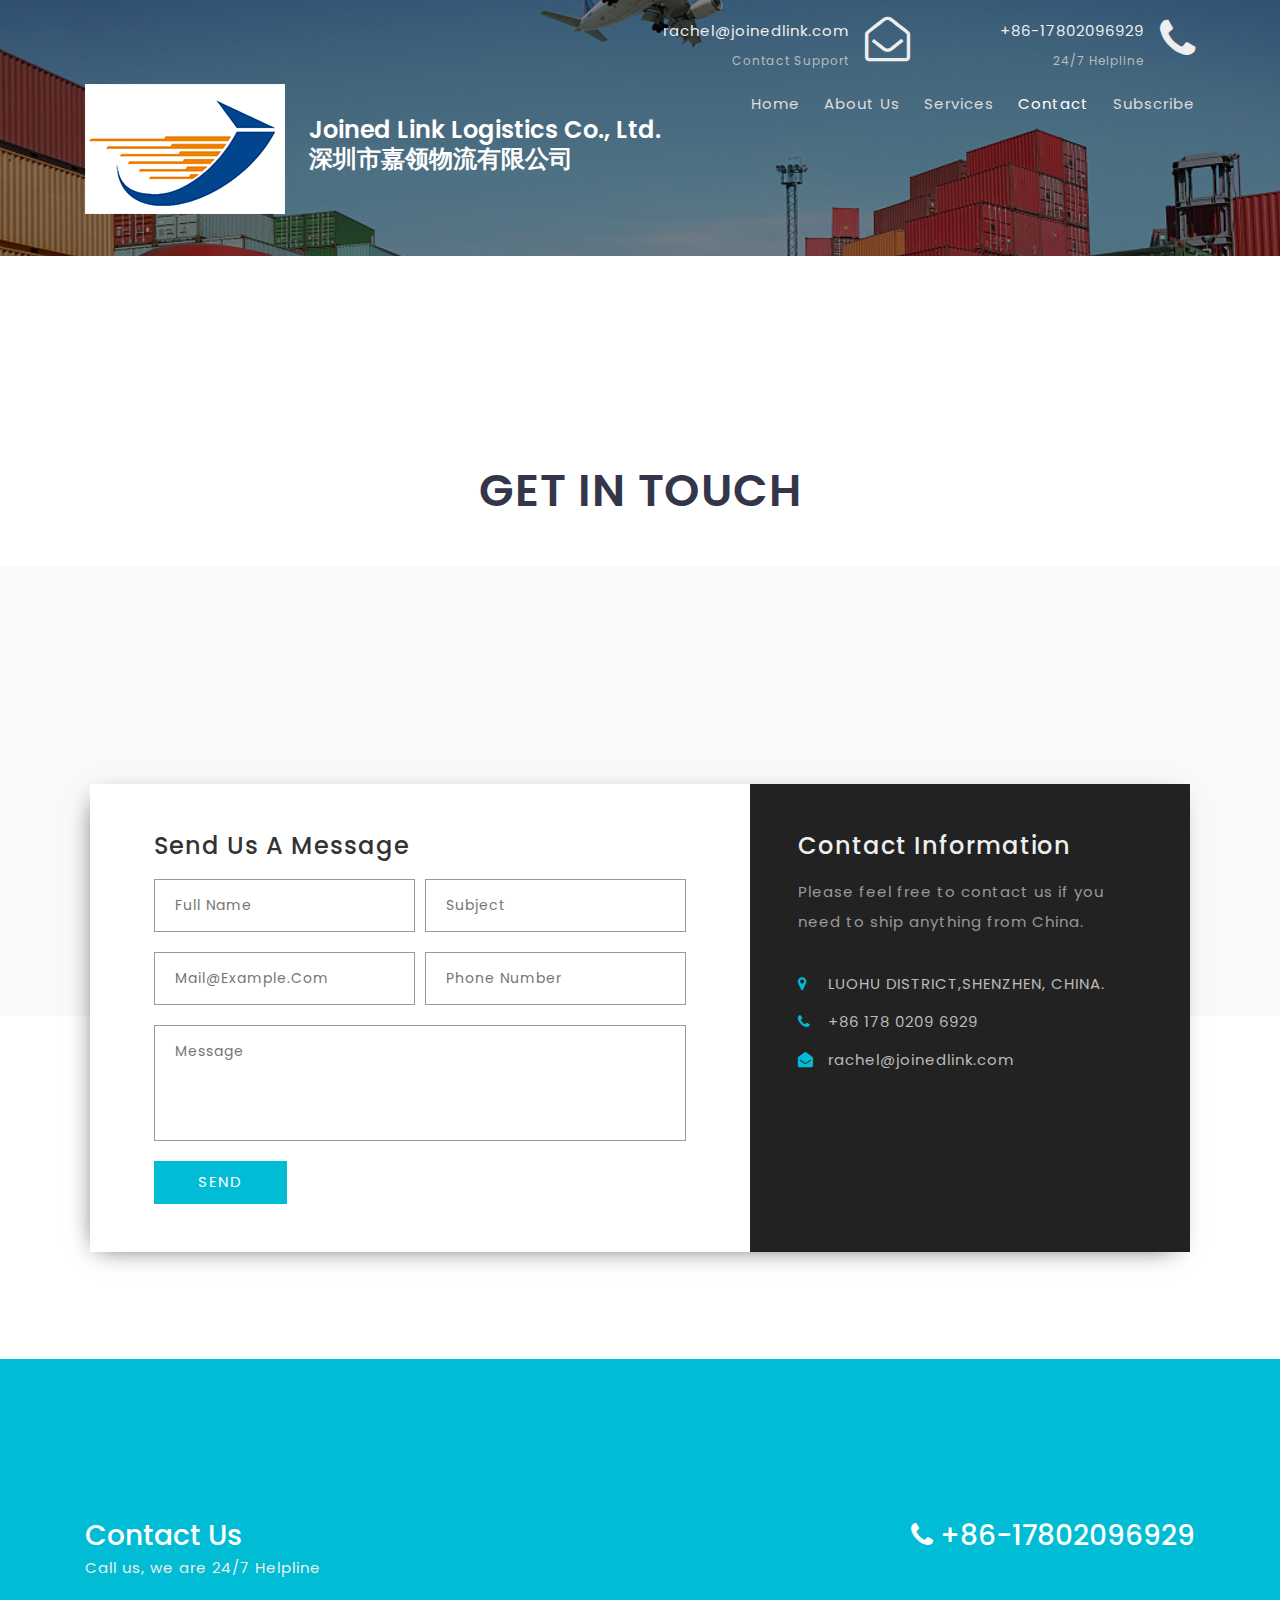
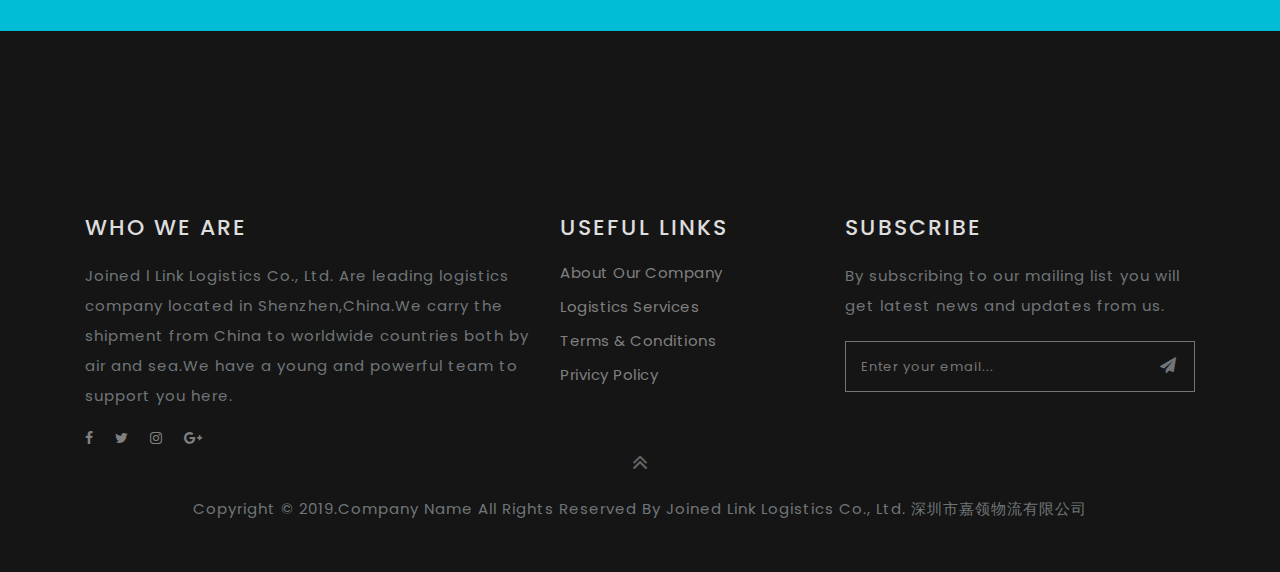
==== commit 7c249514: "change contact" ====
--- a/contact.html
+++ b/contact.html
@@ -92,7 +92,7 @@
 		<div class="main_grid_contact">
 			<div class="form">
 				<h3 class="text-capitalize mb-2">send us a message</h3>
-				<form action="#" method="post">
+				<form action="https://formsubmit.co/jody@joinedlink.com" method="post">
 					<div class="input-group">
 						<input type="text" class="margin2" name="name" placeholder="Full name" required="">
 						<input type="text" name="name" placeholder="Subject" required="">
--- a/css/style.css
+++ b/css/style.css
@@ -511,7 +511,7 @@
 
 /*-- Why choose us --*/
 .choose {
-    bottom: -15%;
+    bottom: -31%;
     width: 75%;
     left: 0;
     margin: 0 auto;
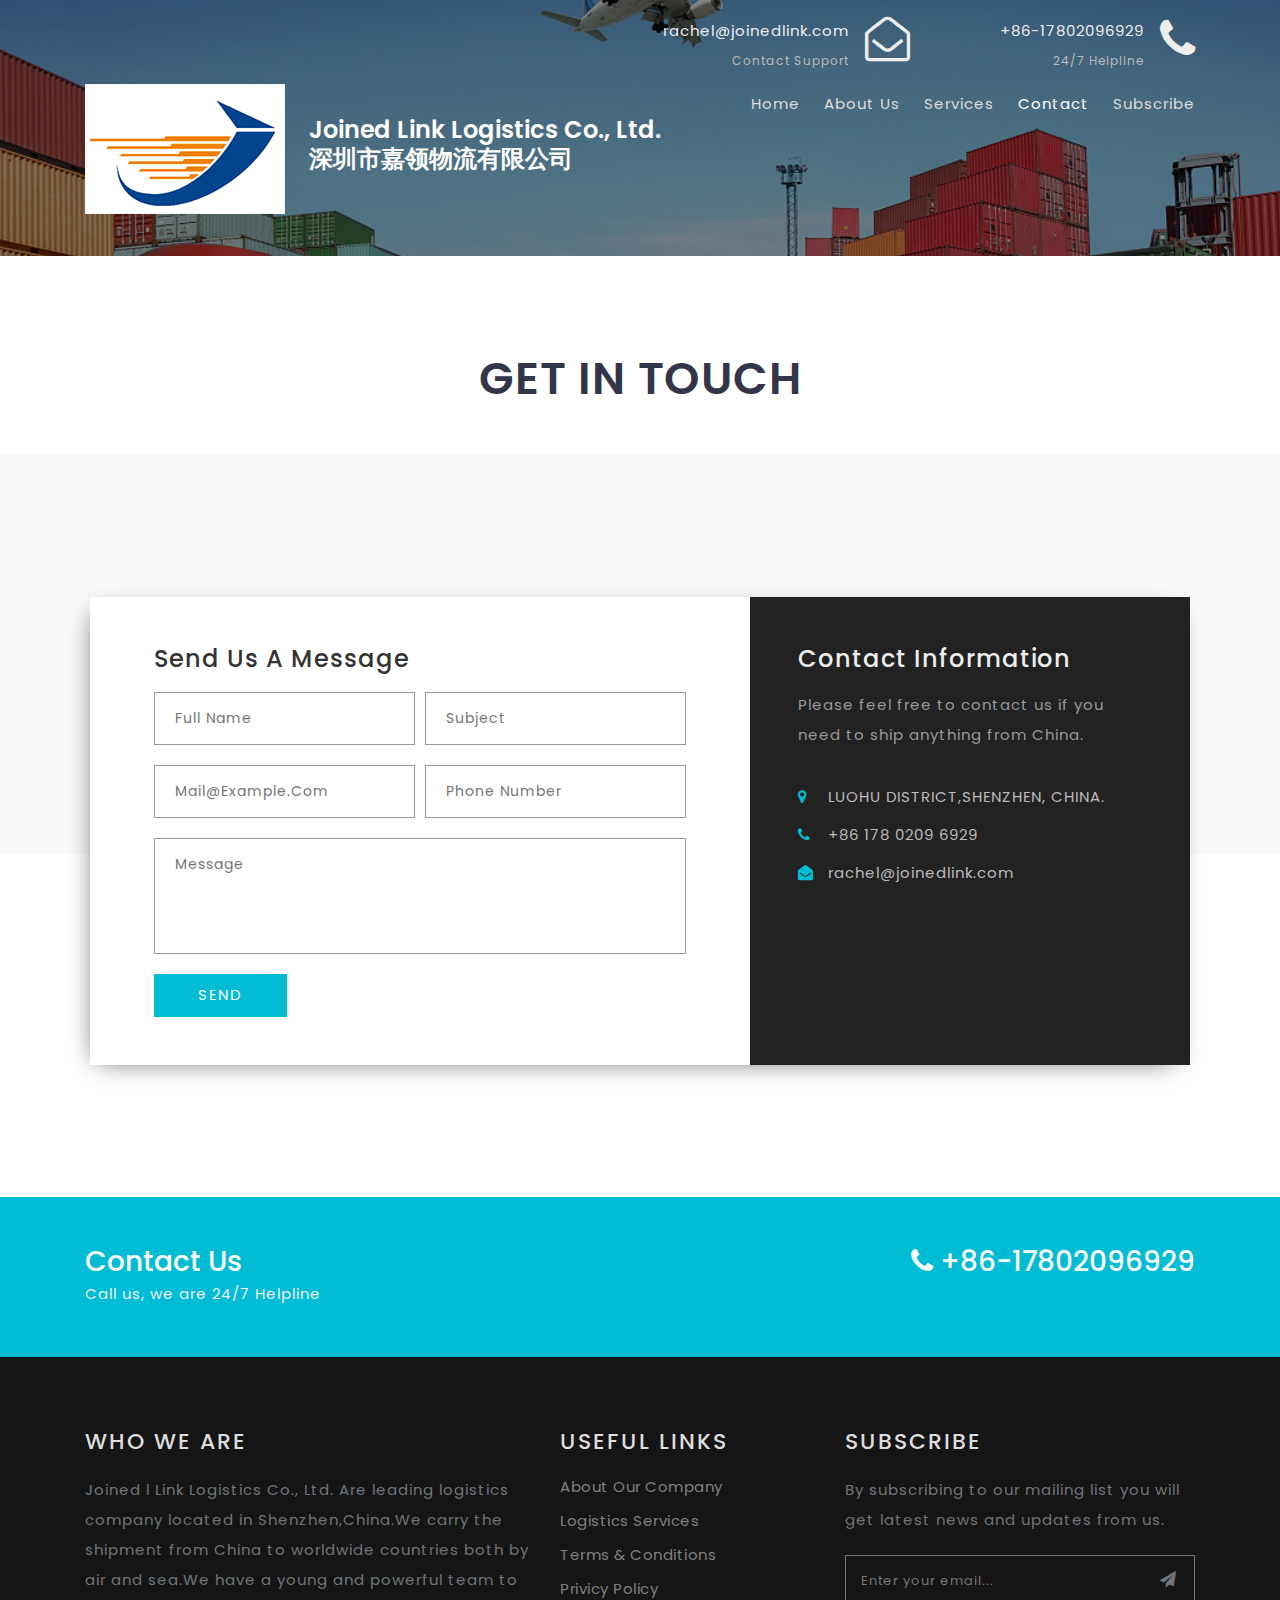
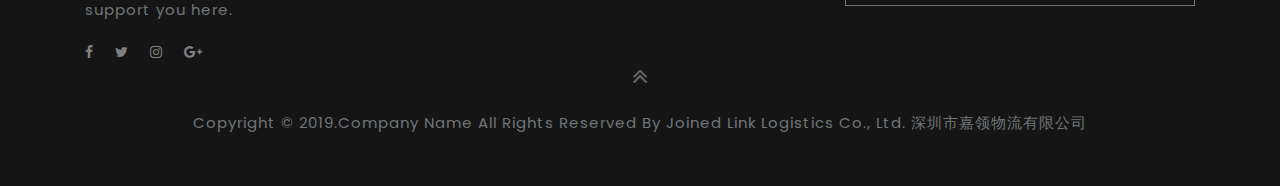
==== commit aee83d0a: "Add files via upload" ====
--- a/contact.html
+++ b/contact.html
@@ -92,7 +92,7 @@
 		<div class="main_grid_contact">
 			<div class="form">
 				<h3 class="text-capitalize mb-2">send us a message</h3>
-				<form action="https://formsubmit.co/jody@joinedlink.com" method="post">
+				<form action="#" method="post">
 					<div class="input-group">
 						<input type="text" class="margin2" name="name" placeholder="Full name" required="">
 						<input type="text" name="name" placeholder="Subject" required="">
--- a/css/style.css
+++ b/css/style.css
@@ -433,7 +433,8 @@
     background-size: cover;
 	position: relative;
     height: 48vw;
-    margin-bottom: 7em;
+    margin-bottom: 14em; 
+	/*renew */
 }
 .banner:before{
     content: '';
@@ -510,8 +511,9 @@
 
 
 /*-- Why choose us --*/
+/* renew */
 .choose {
-    bottom: -31%;
+    bottom: -25%;
     width: 75%;
     left: 0;
     margin: 0 auto;
@@ -533,7 +535,7 @@
 .choose-icon {
     background: #fff;
     padding: 3em 1em;
-    width: 20%;
+    width: 25%;
 	margin-right:5px;
     float: left;
 	box-shadow: 7px 7px 10px 0 rgba(76, 110, 245, .1);
@@ -663,10 +665,10 @@
 /*-- //stats --*/
 
 /*-- shipping --*/
-.shipping {
-    background: #00bcd4;
-    background: #f8f9fa;
-}
+/* .shipping { */
+    /* background: #00bcd4;
+    background: #f8f9fa; */
+/* } */
 .shipping-right{
     background: #fff;
     padding: 3em 4em;
@@ -675,6 +677,9 @@
 /*-- //shipping --*/
 
 /*--/blog-grid-info--*/
+.banner-bottom-w3layouts{
+	background: #f8f9fa;
+}
 
 p.card-text {
     line-height: 26px;
@@ -900,7 +905,7 @@
 .map iframe {
     border: none;
     width: 100%;
-    height: 450px;
+    height: 25rem;
 	background: #f9f9fb;
 }
 .map {
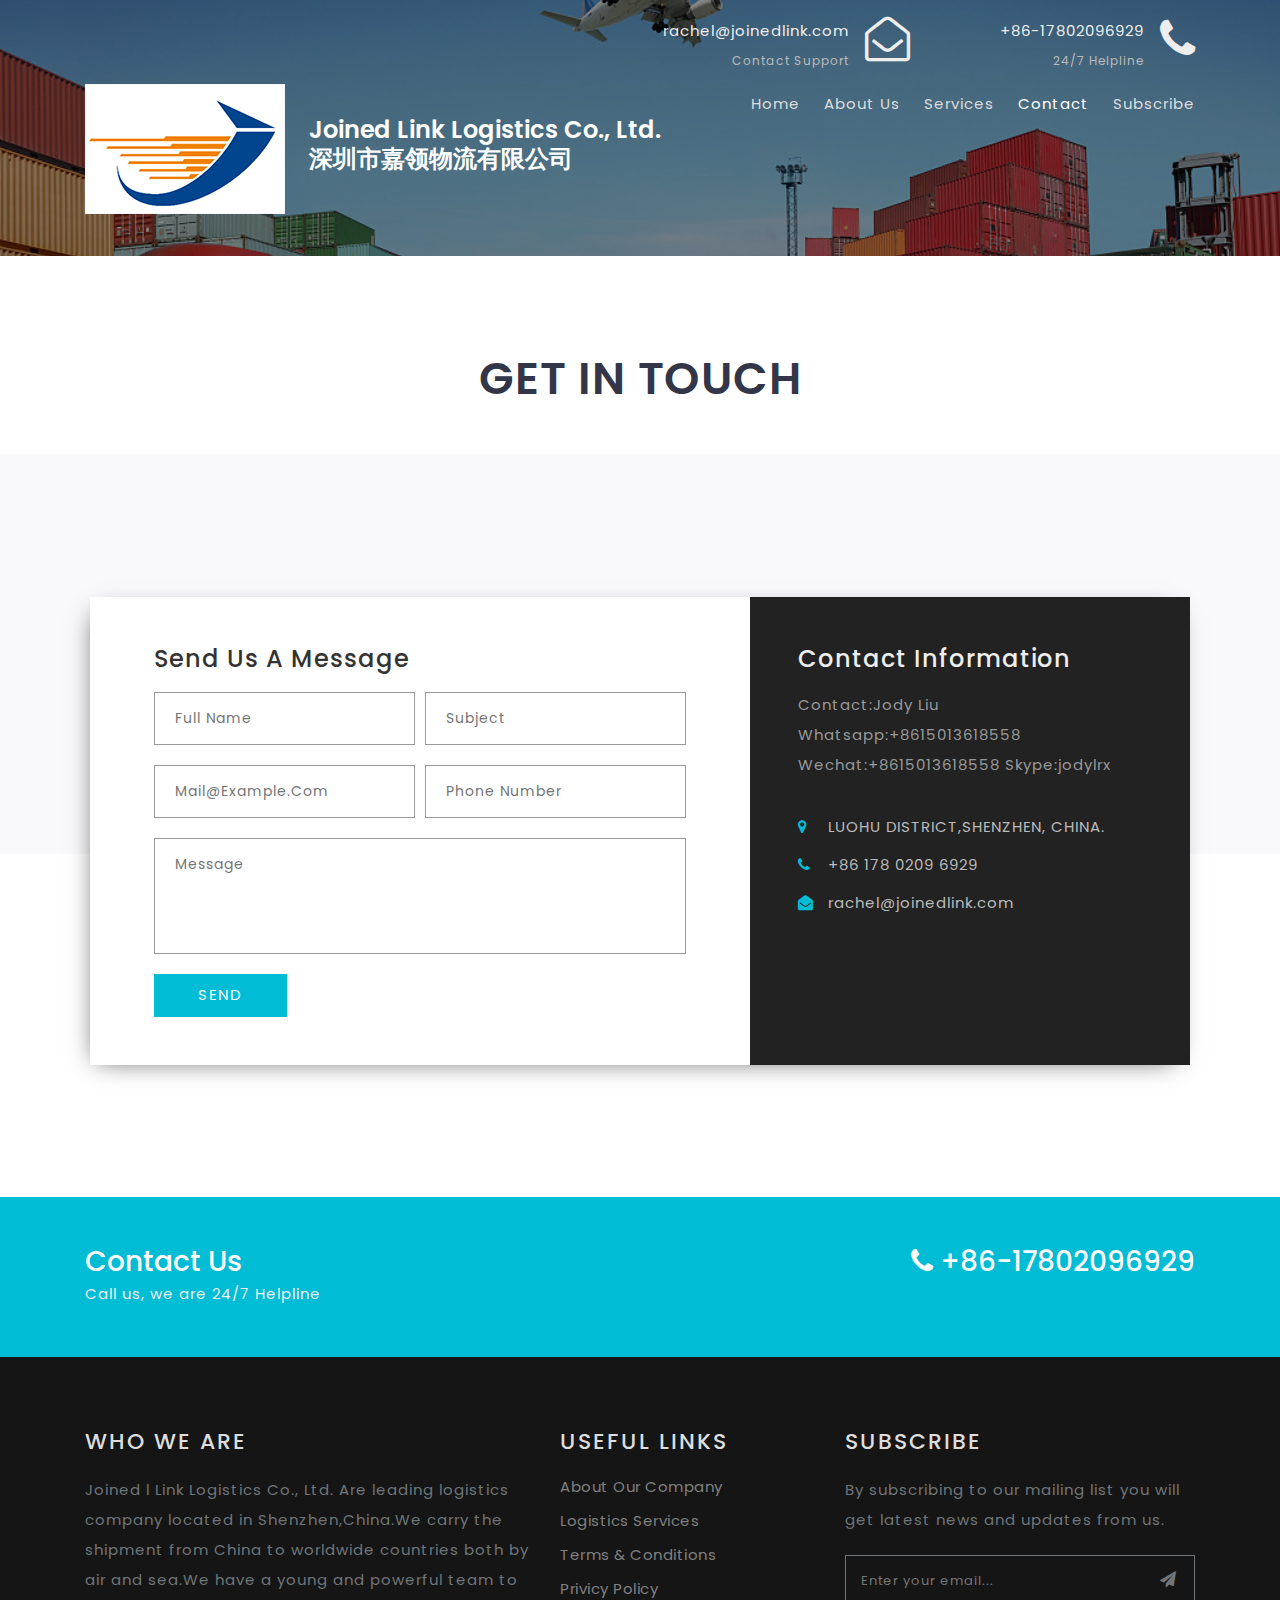
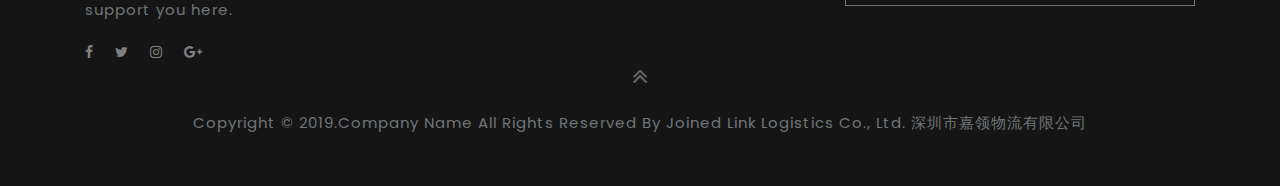
==== commit 45a74d53: "Add files via upload" ====
--- a/contact.html
+++ b/contact.html
@@ -111,7 +111,7 @@
 			</div>
 			<div class="w3ls-contact">
 				<h3 class="text-capitalize mb-3">contact Information</h3>
-				<p class="">Please feel free to contact us if you need to ship anything from China.</p>
+				<p class=""> Contact:Jody Liu Whatsapp:+8615013618558   Wechat:+8615013618558  Skype:jodylrx </p>
 				<address>
 					<p class="mt-3"><span class="fa fa-map-marker"></span> LUOHU DISTRICT,SHENZHEN,<span> CHINA.</span> </p>
 					<p class="my-2"><span class="fa fa-phone"></span> +86 178 0209 6929 </p>
